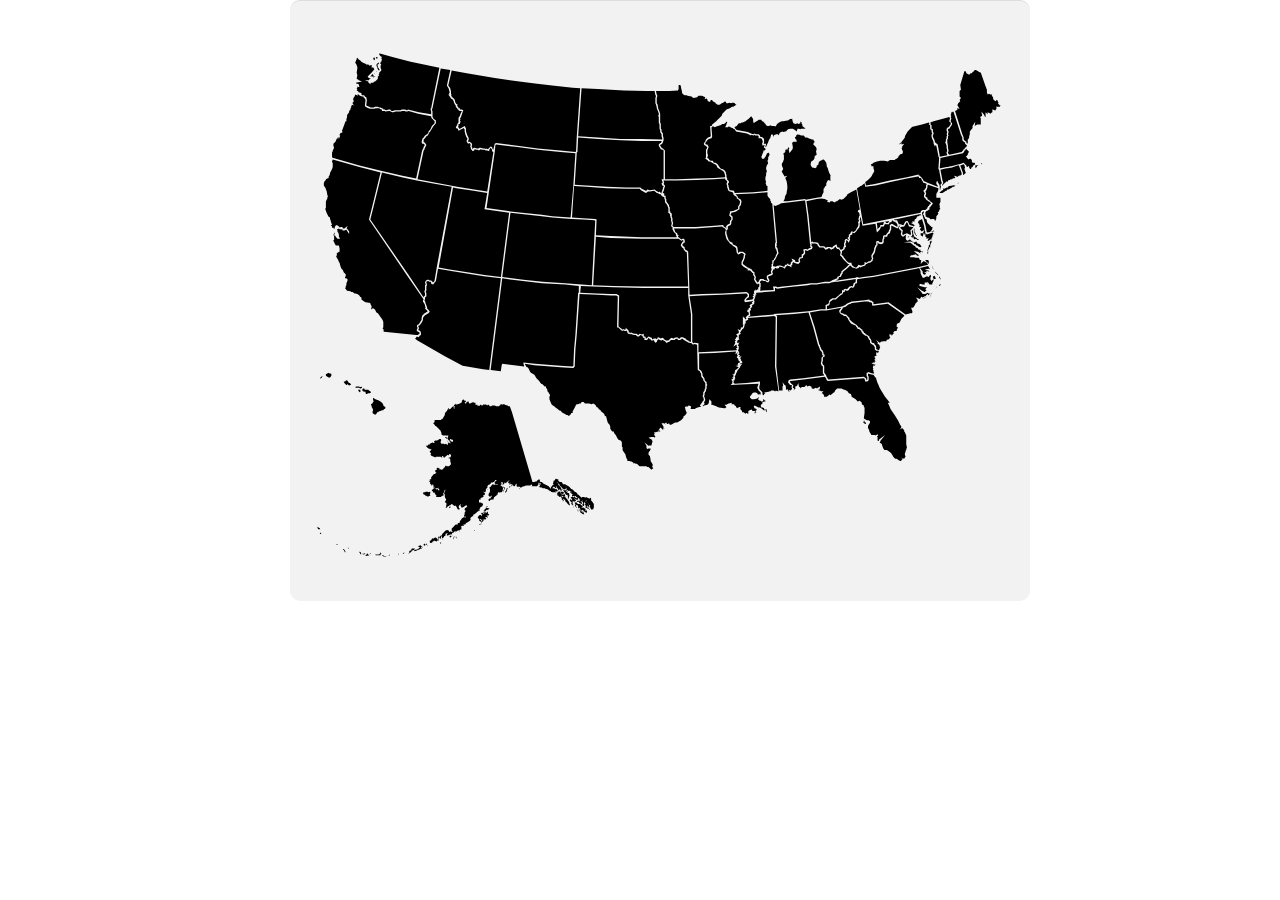
==== index.html @ a2f9ae3c "init commit" ====
<!DOCTYPE HTML>
<html>
<head>
	<title>Population Data Map</title>

    <!-- <script type="text/javascript" src='js/weather.js'></script> -->
    <script src="http://code.jquery.com/jquery-1.9.1.min.js"></script>
    <link rel="stylesheet" href="css/screen.css?v=1.0">
  	<link rel="stylesheet" href="css/stately.css?v=1.0">
    <script type="text/javascript">

		var statesDict = {  "Alabama": "al",
							"Alaska": "ak",
							"Arkansas": "ar",
							"Arizona": "az",
							"California": "ca",
							"Colorado": "co",
							"Connecticut": "ct",
							"Delaware": "de",
							"District of Columbia": 'dc',  
							"Florida": "fl",
							"Georgia": "ga",
							"Hawaii": "hi",
							"Idaho": "id",
							"Illinois": "il",
							"Indiana": "in",
							"Iowa": "ia",
							"Kansas": "ka",
							"Kentucky": "ky",
							"Louisiana": "la",
							"Maine": "me",
							"Maryland": "md",
							"Massachusetts": "ma",
							"Michigan": "mi",
							"Minnesota": "mn",
							"Mississippi": "ms",
							"Missouri": "mo",
							"Montana": "mt",
							"Nebraska": "ne",
							"Nevada": "nv",
							"New Hampshire": "nh",
							"New Jersey": "nj",
							"New Mexico": "nm",
							"New York": "ny",
							"North Carolina": "nc",
							"North Dakota": "nd",
							"Ohio": "oh",
							"Oklahoma": "ok",
							"Oregon": "or",
							"Pennsylvania": "pa",
							"Rhode Island": "ri",
							"South Carolina": "sc",
							"South Dakota": "sd",
							"Tennessee": "tn",
							"Texas": "tx",
							"Utah": "ut",
							"Virginia": "va",
							"Vermont": "vt",
							"Washington State": "wa",
							"West Virginia": "wv",
							"Wisconsin": "wi",
							"Wyoming": "wy" };

		
		var statesData = [];

		function getPopulation() {

		  	var url = "http://pipes.yahoo.com/pipes/pipe.run?_id=_Ia89ose3BGMZ6YNlvXiAA&_render=json"
		  	$.getJSON(url, function(data) {
			 	$(data).each(function(){

			 		for(var i = 0; i < data.value.items.length; i++) {
			 			
			 			var item = data.value.items[i];
			 			var stateName = item.title;
			 			var stateID = statesDict[ stateName ];
			 			var statePopulation = item.Census

			 			s = {
							"id": stateID,
							"population":data.value.items[i].Census
						}

						statesData.push( s );
						$('#wrapper ul li.' + s.id).css("opacity", s.population*0.0000001);
						console.log( stateName + " " + stateID + '  pop: ' + s.population*0.0000001 );
						//console.log( s.population*0.000000001 );

			 		}

			 	})
			})
		};

		getPopulation();

		function styleMap(){


		};

	  
    </script>
	<style type="text/css"></style>

</head>

	<body>
		<div id='wrapper'>
			<ul class="stately" id="plain"> 
				<li data-state="al" class="al">A</li>
				<li data-state="ak" class="ak">B</li>
				<li data-state="ar" class="ar">C</li>						
				<li data-state="az" class="az">D</li>
				<li data-state="ca" class="ca">E</li>
				<li data-state="co" class="co">F</li>
				<li data-state="ct" class="ct">G</li>
				<li data-state="de" class="de">H</li>
				<li data-state="dc" class="dc">I</li>
				<li data-state="fl" class="fl">J</li>
				<li data-state="ga" class="ga">K</li>
				<li data-state="hi" class="hi">L</li>
				<li data-state="id" class="id">M</li>
				<li data-state="il" class="il">N</li>
				<li data-state="in" class="in">O</li>
				<li data-state="ia" class="ia">P</li>
				<li data-state="ks" class="ka">Q</li>
				<li data-state="ky" class="ky">R</li>
				<li data-state="la" class="la">S</li>
				<li data-state="me" class="me">T</li>
				<li data-state="md" class="md">U</li>
				<li data-state="ma" class="ma">V</li>
				<li data-state="mi" class="mi">W</li>
				<li data-state="mn" class="mn">X</li>
				<li data-state="ms" class="ms">Y</li>
				<li data-state="mo" class="mo">Z</li>
				<li data-state="mt" class="mt">a</li>
				<li data-state="ne" class="ne">b</li>
				<li data-state="nv" class="nv">c</li>
				<li data-state="nh" class="nh">d</li>
				<li data-state="nj" class="nj">e</li>
				<li data-state="nm" class="nm">f</li>
				<li data-state="ny" class="ny">g</li>
				<li data-state="nc" class="nc">h</li>
				<li data-state="nd" class="nd">i</li>
				<li data-state="oh" class="oh">j</li>			
				<li data-state="ok" class="ok">k</li>
				<li data-state="or" class="or">l</li>
				<li data-state="pa" class="pa">m</li>
				<li data-state="ri" class="ri">n</li>
				<li data-state="sc" class="sc">o</li>
				<li data-state="sd" class="sd">p</li>
				<li data-state="tn" class="tn">q</li>
				<li data-state="tx" class="tx">r</li>
				<li data-state="ut" class="ut">s</li>
				<li data-state="va" class="va">t</li>
				<li data-state="vt" class="vt">u</li>			
				<li data-state="wa" class="wa">v</li>
				<li data-state="wv" class="wv">w</li>
				<li data-state="wi" class="wi">x</li>
				<li data-state="wy" class="wy">y</li>	
			</ul>
		</div>
	</body>

</html>
---- css/screen.css ----
/*yahoo reset http://developer.yahoo.com/yui/reset/*/
body, div, dl, dt, dd, ul, ol, li, h1, h2, h3, h4, h5, h6, pre, form, fieldset, input, textarea, p, blockquote, th, td {
  margin: 0;
  padding: 0;
}

table {
  border-collapse: collapse;
  border-spacing: 0;
}

fieldset, img {
  border: 0;
}

address, caption, cite, code, dfn, em, strong, th, var {
  font-style: normal;
  font-weight: normal;
}

ol, ul {
  list-style: none;
}

caption, th {
  text-align: left;
}

h1, h2, h3, h4, h5, h6 {
  font-size: 100%;
  font-weight: normal;
}

q:before, q:after {
  content: '';
}

abbr, acronym {
  border: 0;
}

/*end reset*/
body {
  width: 700px;
  margin: 0 auto;
  font-family: "helvetica neue",arial,sans-serif;
  -webkit-font-smoothing: antialiased;
  padding: 0 0 40px;
}

h1 {
  font-size: 24px;
  font-weight: bold;
  margin: 24px 0 6px;
  color: #9d9d9d;
}
---- css/stately.css ----
/** Stately setup
*************************************/
@font-face {
  font-family: 'stately-webfont';
  src: url("../font/stately-webfont.eot");
  src: url("../font/stately-webfont.eot?#iefix") format("embedded-opentype"), url("../font/stately-webfont.woff") format("woff"), url("../font/stately-webfont.ttf") format("truetype"), url("../font/stately-webfont.svg#testfontRegular") format("svg");
  font-weight: normal;
  font-style: normal;
}

.stately {
  font: normal normal 700px/100% "stately-webfont";
  font-size-adjust: none;
  -webkit-text-rendering: optimizeLegibility;
  -moz-text-rendering: optimizeLegibility;
  -ms-text-rendering: optimizeLegibility;
  -o-text-rendering: optimizeLegibility;
  text-rendering: optimizeLegibility;
  -moz-font-feature-settings: "liga=1";
  -ms-font-feature-settings: "liga" 1;
  -ms-font-feature-settings: "liga", "dlig";
  overflow: hidden;
  width: 700px;
  display: block;
  margin: 0 auto;
  padding: 0;
  list-style: none;
}
.stately li {
  float: left;
  margin: -20% 0 0 -100%;
  position: relative;
  left: 101%;
  width: 100%;
  cursor: default;
  -webkit-transition: all 1s ease-in;
  -webkit-touch-callout: none;
  -webkit-user-select: none;
  -khtml-user-select: none;
  -moz-user-select: none;
  -ms-user-select: none;
  user-select: none;
}

/** Style customizations
*************************************/
.stately {
  background: #f2f2f2;
  padding: 20px;
  border-radius: 10px;
  border-top: 1px solid #dddddd;
}

#intrideans {
  color: #b0b0b0;
}
#intrideans .ca,
#intrideans .co,
#intrideans .dc,
#intrideans .fl,
#intrideans .ks,
#intrideans .md,
#intrideans .mn,
#intrideans .mi,
#intrideans .nj,
#intrideans .ny,
#intrideans .oh,
#intrideans .va,
#intrideans .wa,
#intrideans .wy {
  color: #a3d07e;
}

#election {
  color: #00aeef;
}
#election .id,
#election .ut,
#election .az,
#election .ak,
#election .wy,
#election .mt,
#election .no,
#election .sd,
#election .nd,
#election .ne,
#election .ks,
#election .ok,
#election .tx,
#election .mo,
#election .ar,
#election .la,
#election .ms,
#election .tn,
#election .ky,
#election .wv,
#election .nc,
#election .sc,
#election .ga,
#election .al {
  color: #ff7474;
}

#presidents {
  color: #b0b0b0;
}
#presidents .va,
#presidents .oh,
#presidents .ma,
#presidents .ny,
#presidents .nc,
#presidents .tx,
#presidents .vt,
#presidents .ak,
#presidents .ca,
#presidents .ga,
#presidents .hi,
#presidents .il,
#presidents .ia,
#presidents .ky,
#presidents .mi,
#presidents .ne,
#presidents .nj,
#presidents .pa,
#presidents .sc {
  color: #ff8b3e;
}
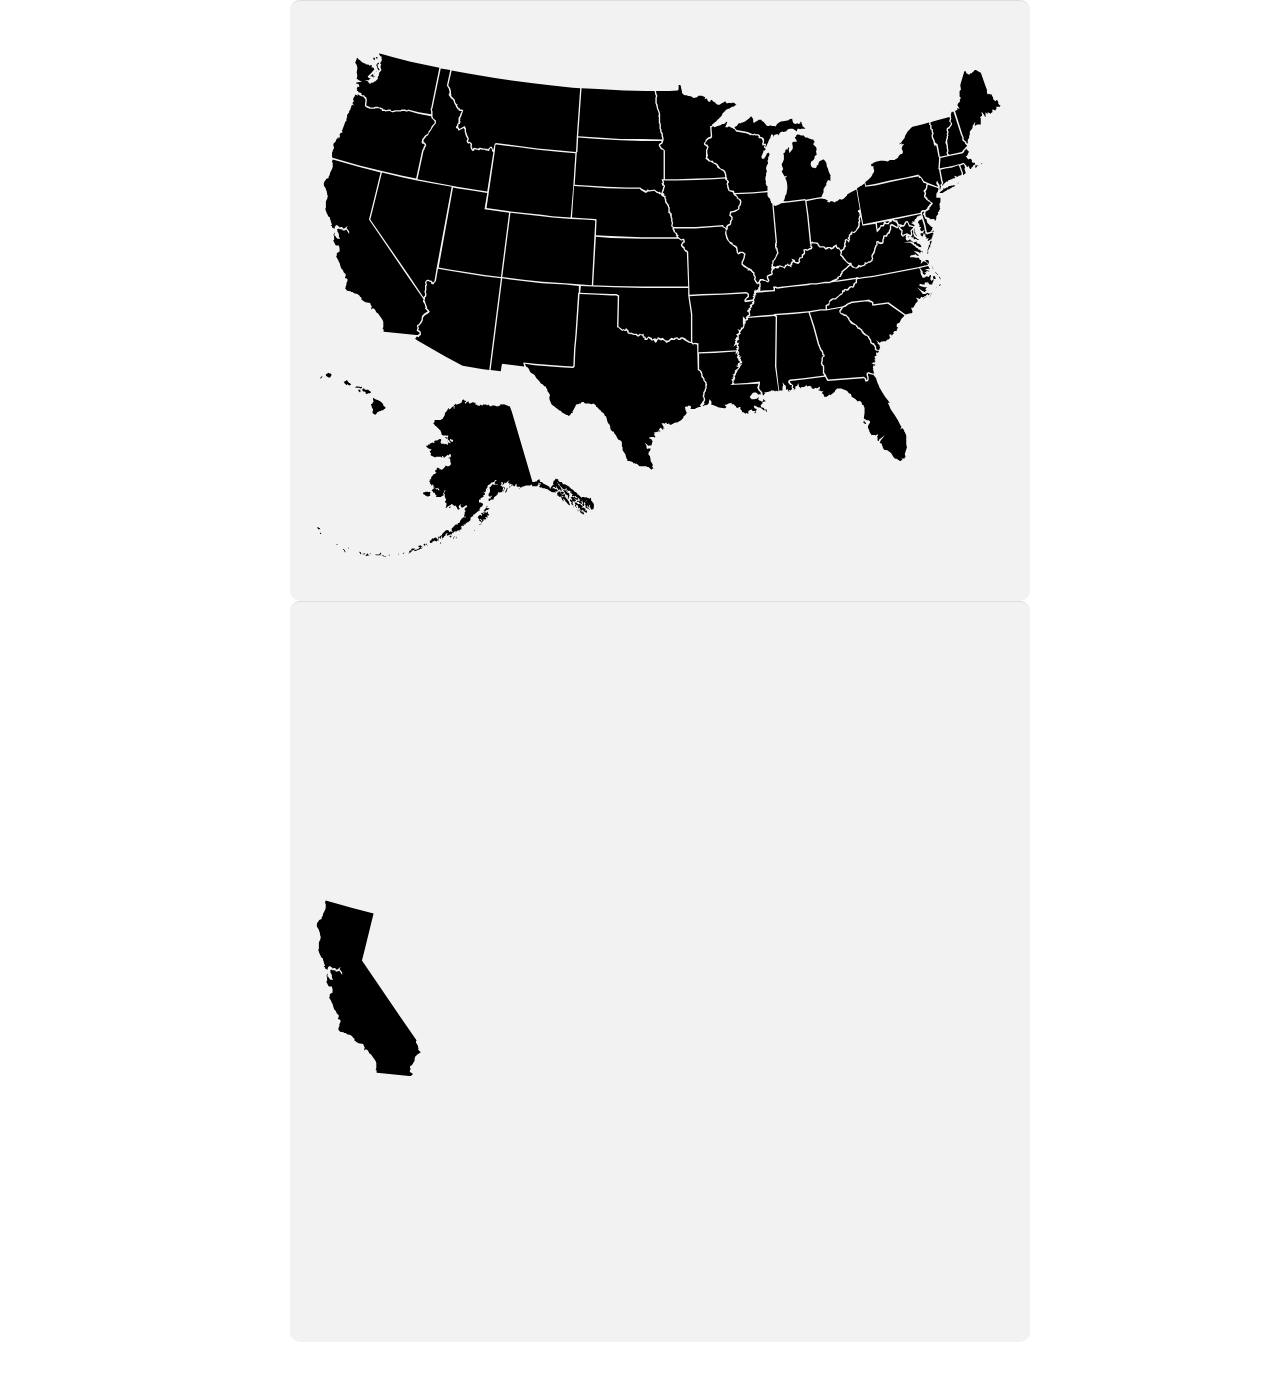
==== commit 1e1547fa: "added colors" ====
--- a/index.html
+++ b/index.html
@@ -67,27 +67,30 @@
 		function getPopulation() {
 
 		  	var url = "http://pipes.yahoo.com/pipes/pipe.run?_id=_Ia89ose3BGMZ6YNlvXiAA&_render=json"
-		  	$.getJSON(url, function(data) {
-			 	$(data).each(function(){
-
-			 		for(var i = 0; i < data.value.items.length; i++) {
-			 			
-			 			var item = data.value.items[i];
-			 			var stateName = item.title;
-			 			var stateID = statesDict[ stateName ];
-			 			var statePopulation = item.Census
-
-			 			s = {
-							"id": stateID,
-							"population":data.value.items[i].Census
-						}
-
-						statesData.push( s );
-						$('#wrapper ul li.' + s.id).css("opacity", s.population*0.0000001);
-						console.log( stateName + " " + stateID + '  pop: ' + s.population*0.0000001 );
-						//console.log( s.population*0.000000001 );
-
-			 		}
+
+		  	$.getJSON(url, function( data ) {
+
+		  		$( data.value.items ).each(function(){
+
+		  			var item = this;
+		  			var stateName = item.title;
+			 		var stateID = statesDict[ stateName ];
+			 		var statePopulation = item.Census;
+
+			 		stateItem = {
+						"id": stateID,
+						"population":item.Census
+					};
+
+					statesData.push( stateItem );
+					styleMap( stateItem );
+
+					/*if( statesData.length === statesDict.length ) {
+						styleMap();
+					};*/
+				
+					//console.log(/* stateName + " " + stateID + '  pop: ' + */stateItem.population/**0.0000001*/ );
+					//console.log( 'STATES DATA ARRAY LENGTH = ' + statesData.length );
 
 			 	})
 			})
@@ -95,9 +98,41 @@
 
 		getPopulation();
 
-		function styleMap(){
-
-
+		function styleMap( item ){
+
+			if( item.population > 19000000 ) {
+				$('#wrapper ul li.' + stateItem.id).css("color", '#F50');
+			};
+			if( item.population > 13000000 && item.population < 19000000 ) {
+				$('#wrapper ul li.' + stateItem.id).css("color", '#F71');
+			};
+			if( item.population > 10000000 && item.population < 13000000 ) {
+				$('#wrapper ul li.' + stateItem.id).css("color", '#F92');
+			};
+			if( item.population > 8000000 && item.population < 10000000 ) {
+				$('#wrapper ul li.' + stateItem.id).css("color", '#FA2');
+			};
+			if( item.population > 6000000 && item.population < 8000000 ) {
+				$('#wrapper ul li.' + stateItem.id).css("color", '#FB2');
+			};
+			if( item.population > 5000000 && item.population < 6000000 ) {
+				$('#wrapper ul li.' + stateItem.id).css("color", '#FC2');
+			};
+			if( item.population > 4000000 && item.population < 5000000 ) {
+				$('#wrapper ul li.' + stateItem.id).css("color", '#FD2');
+			};
+			if( item.population > 3000000 && item.population < 4000000 ) {
+				$('#wrapper ul li.' + stateItem.id).css("color", '#FD5');
+			};
+			if( item.population > 2000000 && item.population < 3000000 ) {
+				$('#wrapper ul li.' + stateItem.id).css("color", '#FD6');
+			};
+			if( item.population > 1000000 && item.population < 2000000 ) {
+				$('#wrapper ul li.' + stateItem.id).css("color", '#FE9');
+			};
+			if( item.population < 1000000 ) {
+				$('#wrapper ul li.' + stateItem.id).css("color", '#FFC');
+			};
 		};
 
 	  
@@ -161,6 +196,7 @@
 				<li data-state="wi" class="wi">x</li>
 				<li data-state="wy" class="wy">y</li>	
 			</ul>
+			<div class="stately">E</div>
 		</div>
 	</body>
 
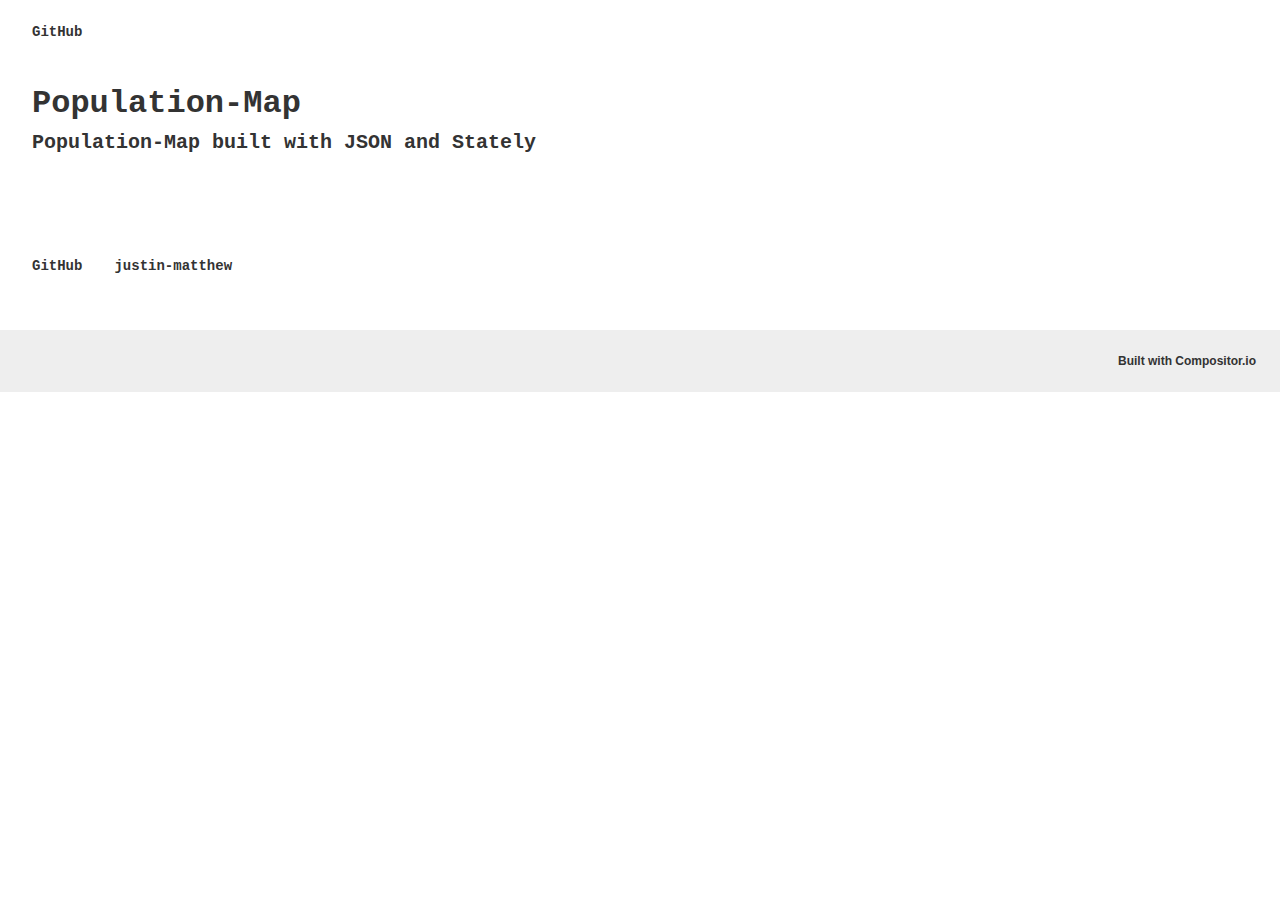
==== commit 3140154d: "Update index.html via compositor.io" ====
--- a/index.html
+++ b/index.html
@@ -1,203 +1 @@
-<!DOCTYPE HTML>
-<html>
-<head>
-	<title>Population Data Map</title>
-
-    <!-- <script type="text/javascript" src='js/weather.js'></script> -->
-    <script src="http://code.jquery.com/jquery-1.9.1.min.js"></script>
-    <link rel="stylesheet" href="css/screen.css?v=1.0">
-  	<link rel="stylesheet" href="css/stately.css?v=1.0">
-    <script type="text/javascript">
-
-		var statesDict = {  "Alabama": "al",
-							"Alaska": "ak",
-							"Arkansas": "ar",
-							"Arizona": "az",
-							"California": "ca",
-							"Colorado": "co",
-							"Connecticut": "ct",
-							"Delaware": "de",
-							"District of Columbia": 'dc',  
-							"Florida": "fl",
-							"Georgia": "ga",
-							"Hawaii": "hi",
-							"Idaho": "id",
-							"Illinois": "il",
-							"Indiana": "in",
-							"Iowa": "ia",
-							"Kansas": "ka",
-							"Kentucky": "ky",
-							"Louisiana": "la",
-							"Maine": "me",
-							"Maryland": "md",
-							"Massachusetts": "ma",
-							"Michigan": "mi",
-							"Minnesota": "mn",
-							"Mississippi": "ms",
-							"Missouri": "mo",
-							"Montana": "mt",
-							"Nebraska": "ne",
-							"Nevada": "nv",
-							"New Hampshire": "nh",
-							"New Jersey": "nj",
-							"New Mexico": "nm",
-							"New York": "ny",
-							"North Carolina": "nc",
-							"North Dakota": "nd",
-							"Ohio": "oh",
-							"Oklahoma": "ok",
-							"Oregon": "or",
-							"Pennsylvania": "pa",
-							"Rhode Island": "ri",
-							"South Carolina": "sc",
-							"South Dakota": "sd",
-							"Tennessee": "tn",
-							"Texas": "tx",
-							"Utah": "ut",
-							"Virginia": "va",
-							"Vermont": "vt",
-							"Washington State": "wa",
-							"West Virginia": "wv",
-							"Wisconsin": "wi",
-							"Wyoming": "wy" };
-
-		
-		var statesData = [];
-
-		function getPopulation() {
-
-		  	var url = "http://pipes.yahoo.com/pipes/pipe.run?_id=_Ia89ose3BGMZ6YNlvXiAA&_render=json"
-
-		  	$.getJSON(url, function( data ) {
-
-		  		$( data.value.items ).each(function(){
-
-		  			var item = this;
-		  			var stateName = item.title;
-			 		var stateID = statesDict[ stateName ];
-			 		var statePopulation = item.Census;
-
-			 		stateItem = {
-						"id": stateID,
-						"population":item.Census
-					};
-
-					statesData.push( stateItem );
-					styleMap( stateItem );
-
-					/*if( statesData.length === statesDict.length ) {
-						styleMap();
-					};*/
-				
-					//console.log(/* stateName + " " + stateID + '  pop: ' + */stateItem.population/**0.0000001*/ );
-					//console.log( 'STATES DATA ARRAY LENGTH = ' + statesData.length );
-
-			 	})
-			})
-		};
-
-		getPopulation();
-
-		function styleMap( item ){
-
-			if( item.population > 19000000 ) {
-				$('#wrapper ul li.' + stateItem.id).css("color", '#F50');
-			};
-			if( item.population > 13000000 && item.population < 19000000 ) {
-				$('#wrapper ul li.' + stateItem.id).css("color", '#F71');
-			};
-			if( item.population > 10000000 && item.population < 13000000 ) {
-				$('#wrapper ul li.' + stateItem.id).css("color", '#F92');
-			};
-			if( item.population > 8000000 && item.population < 10000000 ) {
-				$('#wrapper ul li.' + stateItem.id).css("color", '#FA2');
-			};
-			if( item.population > 6000000 && item.population < 8000000 ) {
-				$('#wrapper ul li.' + stateItem.id).css("color", '#FB2');
-			};
-			if( item.population > 5000000 && item.population < 6000000 ) {
-				$('#wrapper ul li.' + stateItem.id).css("color", '#FC2');
-			};
-			if( item.population > 4000000 && item.population < 5000000 ) {
-				$('#wrapper ul li.' + stateItem.id).css("color", '#FD2');
-			};
-			if( item.population > 3000000 && item.population < 4000000 ) {
-				$('#wrapper ul li.' + stateItem.id).css("color", '#FD5');
-			};
-			if( item.population > 2000000 && item.population < 3000000 ) {
-				$('#wrapper ul li.' + stateItem.id).css("color", '#FD6');
-			};
-			if( item.population > 1000000 && item.population < 2000000 ) {
-				$('#wrapper ul li.' + stateItem.id).css("color", '#FE9');
-			};
-			if( item.population < 1000000 ) {
-				$('#wrapper ul li.' + stateItem.id).css("color", '#FFC');
-			};
-		};
-
-	  
-    </script>
-	<style type="text/css"></style>
-
-</head>
-
-	<body>
-		<div id='wrapper'>
-			<ul class="stately" id="plain"> 
-				<li data-state="al" class="al">A</li>
-				<li data-state="ak" class="ak">B</li>
-				<li data-state="ar" class="ar">C</li>						
-				<li data-state="az" class="az">D</li>
-				<li data-state="ca" class="ca">E</li>
-				<li data-state="co" class="co">F</li>
-				<li data-state="ct" class="ct">G</li>
-				<li data-state="de" class="de">H</li>
-				<li data-state="dc" class="dc">I</li>
-				<li data-state="fl" class="fl">J</li>
-				<li data-state="ga" class="ga">K</li>
-				<li data-state="hi" class="hi">L</li>
-				<li data-state="id" class="id">M</li>
-				<li data-state="il" class="il">N</li>
-				<li data-state="in" class="in">O</li>
-				<li data-state="ia" class="ia">P</li>
-				<li data-state="ks" class="ka">Q</li>
-				<li data-state="ky" class="ky">R</li>
-				<li data-state="la" class="la">S</li>
-				<li data-state="me" class="me">T</li>
-				<li data-state="md" class="md">U</li>
-				<li data-state="ma" class="ma">V</li>
-				<li data-state="mi" class="mi">W</li>
-				<li data-state="mn" class="mn">X</li>
-				<li data-state="ms" class="ms">Y</li>
-				<li data-state="mo" class="mo">Z</li>
-				<li data-state="mt" class="mt">a</li>
-				<li data-state="ne" class="ne">b</li>
-				<li data-state="nv" class="nv">c</li>
-				<li data-state="nh" class="nh">d</li>
-				<li data-state="nj" class="nj">e</li>
-				<li data-state="nm" class="nm">f</li>
-				<li data-state="ny" class="ny">g</li>
-				<li data-state="nc" class="nc">h</li>
-				<li data-state="nd" class="nd">i</li>
-				<li data-state="oh" class="oh">j</li>			
-				<li data-state="ok" class="ok">k</li>
-				<li data-state="or" class="or">l</li>
-				<li data-state="pa" class="pa">m</li>
-				<li data-state="ri" class="ri">n</li>
-				<li data-state="sc" class="sc">o</li>
-				<li data-state="sd" class="sd">p</li>
-				<li data-state="tn" class="tn">q</li>
-				<li data-state="tx" class="tx">r</li>
-				<li data-state="ut" class="ut">s</li>
-				<li data-state="va" class="va">t</li>
-				<li data-state="vt" class="vt">u</li>			
-				<li data-state="wa" class="wa">v</li>
-				<li data-state="wv" class="wv">w</li>
-				<li data-state="wi" class="wi">x</li>
-				<li data-state="wy" class="wy">y</li>	
-			</ul>
-			<div class="stately">E</div>
-		</div>
-	</body>
-
-</html>+<!DOCTYPE html><html lang="en"><head><meta charset="utf-8"/><meta http-equiv="X-UA-Compatible" content="IE=Edge"/><meta name="viewport" content="width=device-width, initial-scale=1"/><title></title><style>*{box-sizing:border-box}.cxs-display-table{display:table}.cxs-183745076 pre .hljs-title{color:#2196f3}.cxs-3954183383{font-size:24px}.cxs-3759173635{font-size:14px}.cxs-4066908388{clear:both}.cxs-799160745{font-size:48px}.cxs-3147789143{margin-left:-16px;margin-right:-16px}.cxs-1227374908{}.cxs-1227374908:hover{}.cxs-3102244317{}.cxs-3102244317 h1{font-weight:600;line-height:1.25;font-size:48px;margin-top:32px;margin-bottom:8px}.cxs-3102244317 h1 h0{}.cxs-3102244317 h1 h1{}.cxs-3102244317 h1 h2{}.cxs-3102244317 h1 h3{}.cxs-3102244317 h1 h4{}.cxs-3102244317 h1 h5{}.cxs-3102244317 h1 h6{}.cxs-3102244317 h2{font-weight:600;line-height:1.25;font-size:24px;margin-top:32px;margin-bottom:8px}.cxs-3102244317 h2 h0{}.cxs-3102244317 h2 h1{}.cxs-3102244317 h2 h2{}.cxs-3102244317 h2 h3{}.cxs-3102244317 h2 h4{}.cxs-3102244317 h2 h5{}.cxs-3102244317 h2 h6{}.cxs-3102244317 h3{font-weight:600;line-height:1.25;font-size:20px;margin-top:32px;margin-bottom:8px}.cxs-3102244317 h3 h0{}.cxs-3102244317 h3 h1{}.cxs-3102244317 h3 h2{}.cxs-3102244317 h3 h3{}.cxs-3102244317 h3 h4{}.cxs-3102244317 h3 h5{}.cxs-3102244317 h3 h6{}.cxs-3102244317 h4{font-weight:600;line-height:1.25;font-size:16px;margin-top:32px;margin-bottom:8px}.cxs-3102244317 h4 h0{}.cxs-3102244317 h4 h1{}.cxs-3102244317 h4 h2{}.cxs-3102244317 h4 h3{}.cxs-3102244317 h4 h4{}.cxs-3102244317 h4 h5{}.cxs-3102244317 h4 h6{}.cxs-3102244317 h5{font-weight:600;line-height:1.25;font-size:14px;margin-top:32px;margin-bottom:8px}.cxs-3102244317 h5 h0{}.cxs-3102244317 h5 h1{}.cxs-3102244317 h5 h2{}.cxs-3102244317 h5 h3{}.cxs-3102244317 h5 h4{}.cxs-3102244317 h5 h5{}.cxs-3102244317 h5 h6{}.cxs-3102244317 h6{font-weight:600;line-height:1.25;font-size:12px;margin-top:32px;margin-bottom:8px}.cxs-3102244317 h6 h0{}.cxs-3102244317 h6 h1{}.cxs-3102244317 h6 h2{}.cxs-3102244317 h6 h3{}.cxs-3102244317 h6 h4{}.cxs-3102244317 h6 h5{}.cxs-3102244317 h6 h6{}.cxs-3102244317 p{overflow-x:auto;margin-top:0px;margin-bottom:16px}.cxs-3102244317 code{font-family:Menlo, monospace;font-size:14px;padding:4px;background-color:#eee;border-radius:2px}.cxs-3102244317 pre{font-family:Menlo, monospace;font-size:14px;overflow-x:auto;padding:16px;margin-top:8px;margin-bottom:32px;background-color:#eee;border-radius:2px}.cxs-3102244317 pre .hljs-keyword{color:#08e}.cxs-3102244317 pre .hljs-built_in{color:#0e8}.cxs-3102244317 pre .hljs-type{color:#0e8}.cxs-3102244317 pre .hljs-literal{color:#08e}.cxs-3102244317 pre .hljs-number{color:#e08}.cxs-3102244317 pre .hljs-regexp{color:#08e}.cxs-3102244317 pre .hljs-string{color:#0e8}.cxs-3102244317 pre .hljs-subst{color:#0e8}.cxs-3102244317 pre .hljs-symbol{color:#08e}.cxs-3102244317 pre .hljs-class{color:#08e}.cxs-3102244317 pre .hljs-function{color:#e08}.cxs-3102244317 pre .hljs-title{color:#08e}.cxs-3102244317 pre .hljs-params{color:#0e8}.cxs-3102244317 pre .hljs-comment{color:#0e8}.cxs-3102244317 pre .hljs-doctag{color:#0e8}.cxs-3102244317 pre .hljs-meta{color:#0e8}.cxs-3102244317 pre .hljs-meta-keyword{color:#08e}.cxs-3102244317 pre .hljs-meta-string{color:#08e}.cxs-3102244317 hr{margin-top:48px;margin-bottom:48px;border:0px;border-bottom-style:solid;border-bottom-width:1px;border-bottom:2px solid #ddd}.cxs-3102244317 table{border-collapse:separate;border-spacing:0px;max-width:100%;width:100%}.cxs-3102244317 th{text-align:left;line-height:inherit;vertical-align:bottom}.cxs-3102244317 td{vertical-align:top;line-height:inherit}.cxs-3102244317 img{max-width: 100%;height: auto;margin-top:16px;margin-bottom:16px}.cxs-3102244317 a{color:#08e;text-decoration: none}.cxs-3102244317 a:hover{text-decoration:underline}.cxs-3102244317 ul{padding-left:32px;margin-top:0px;margin-bottom:16px}.cxs-2262331773{font-size:20px}.cxs-3075267555 ul{padding-left:32px;margin-top:0px;margin-bottom:16px}.cxs-424651569{font-size:20px}.cxs-3075267555 a:hover{color:#0099e0}.cxs-1246195080{margin-left:-8px;margin-right:-8px}.cxs-3057891252{font-size:14px}.cxs-3057891252 h1{font-size:inherit;margin-top:32px}.cxs-3057891252 h1:before{content:"# ";color:#888}.cxs-3057891252 h2{font-size:inherit;margin-top:32px}.cxs-3057891252 h2:before{content:"## ";color:#888}.cxs-3057891252 h3{font-size:inherit}.cxs-3057891252 h3:before{content:"### ";color:#888}.cxs-3057891252 h4{font-size:16px}.cxs-3057891252 h5{font-size:14px}.cxs-3057891252 h6{font-size:12px}.cxs-3057891252 p{overflow-x:auto}.cxs-3057891252 code{font-family:inherit;font-size:inherit;overflow-x:auto;color:#666}.cxs-3057891252 code:before{content:"`"}.cxs-3057891252 code:after{content:"`"}.cxs-3057891252 pre{font-family:inherit;font-size:inherit;overflow-x:auto;color:#666}.cxs-3057891252 pre:before{content:"```";display:block}.cxs-3057891252 pre:after{content:"```";display:block}.cxs-3057891252 pre .hljs-keyword{color:#666}.cxs-3057891252 pre .hljs-built_in{color:#888}.cxs-3057891252 pre .hljs-type{color:#888}.cxs-3057891252 pre .hljs-literal{color:#666}.cxs-3057891252 pre .hljs-number{color:#1f80ff}.cxs-3057891252 pre .hljs-regexp{color:#666}.cxs-3057891252 pre .hljs-string{color:#888}.cxs-3057891252 pre .hljs-subst{color:#888}.cxs-3057891252 pre .hljs-symbol{color:#666}.cxs-3057891252 pre .hljs-class{color:#666}.cxs-3057891252 pre .hljs-function{color:#1f80ff}.cxs-3057891252 pre .hljs-title{color:#666}.cxs-3057891252 pre .hljs-params{color:#888}.cxs-3057891252 pre .hljs-comment{color:#888}.cxs-3057891252 pre .hljs-doctag{color:#888}.cxs-3057891252 pre .hljs-meta{color:#888}.cxs-3057891252 pre .hljs-meta-keyword{color:#666}.cxs-3057891252 pre .hljs-meta-string{color:#666}.cxs-3057891252 hr{margin-top:48px;margin-bottom:48px;border:0px;border-bottom-style:solid;border-bottom-width:1px}.cxs-3057891252 table{border-collapse:separate;border-spacing:0px;max-width:100%;width:100%}.cxs-3057891252 th{text-align:left;line-height:inherit;vertical-align:bottom}.cxs-3057891252 td{vertical-align:top;line-height:inherit}.cxs-3057891252 img{max-width: 100%;height: auto;margin-top:16px;margin-bottom:16px}.cxs-3057891252 a{color:inherit}.cxs-3057891252 ul{list-style-type:none;padding-left:0px}.cxs-3057891252 li{}.cxs-3057891252 li:before{content:"- "}.cxs-3057891252 b{}.cxs-3057891252 b:before{content:"*"}.cxs-3057891252 b:after{content:"*"}.cxs-3057891252 pre code{}.cxs-3057891252 pre code:before{content:none}.cxs-3057891252 pre code:after{content:none}.cxs-183745076{}.cxs-183745076 h1{font-weight:500;letter-spacing:-0.01em;font-size:48px;margin-top:32px;margin-bottom:8px}.cxs-183745076 h2{font-weight:500;letter-spacing:-0.01em;font-size:24px;margin-top:32px;margin-bottom:8px}.cxs-183745076 h3{font-weight:500;letter-spacing:-0.01em;font-size:20px;margin-top:32px;margin-bottom:8px}.cxs-183745076 h4{font-weight:500;letter-spacing:-0.01em;font-size:16px;margin-top:32px;margin-bottom:8px}.cxs-183745076 h5{font-weight:500;letter-spacing:-0.01em;font-size:14px;margin-top:32px;margin-bottom:8px}.cxs-183745076 h6{font-weight:500;letter-spacing:-0.01em;font-size:12px;margin-top:32px;margin-bottom:8px}.cxs-183745076 p{overflow-x:auto;margin-top:0px;margin-bottom:16px}.cxs-183745076 code{font-family:Menlo, monospace;font-size:14px;padding:4px;background-color:#f5f5f5;border-radius:2px}.cxs-183745076 pre{font-family:Menlo, monospace;font-size:14px;overflow-x:auto;padding:16px;margin-top:8px;margin-bottom:32px;background-color:#f5f5f5;border-radius:2px}.cxs-183745076 pre .hljs-keyword{color:#2196f3}.cxs-183745076 pre .hljs-built_in{color:#1565c0}.cxs-183745076 pre .hljs-type{color:#1565c0}.cxs-183745076 pre .hljs-literal{color:#2196f3}.cxs-183745076 pre .hljs-number{color:#ff4081}.cxs-183745076 pre .hljs-regexp{color:#2196f3}.cxs-183745076 pre .hljs-string{color:#1565c0}.cxs-183745076 pre .hljs-subst{color:#1565c0}.cxs-183745076 pre .hljs-symbol{color:#2196f3}.cxs-183745076 pre .hljs-class{color:#2196f3}.cxs-183745076 pre .hljs-function{color:#ff4081}.cxs-3075267555 a{color:inherit}.cxs-183745076 pre .hljs-params{color:#1565c0}.cxs-183745076 pre .hljs-comment{color:#1565c0}.cxs-183745076 pre .hljs-doctag{color:#1565c0}.cxs-183745076 pre .hljs-meta{color:#1565c0}.cxs-183745076 pre .hljs-meta-keyword{color:#2196f3}.cxs-183745076 pre .hljs-meta-string{color:#2196f3}.cxs-183745076 hr{margin-top:48px;margin-bottom:48px;border:0px;border-bottom-style:solid;border-bottom-width:1px;border-bottom:2px solid #e0e0e0}.cxs-183745076 table{border-collapse:separate;border-spacing:0px;max-width:100%;width:100%}.cxs-183745076 th{text-align:left;line-height:inherit;vertical-align:bottom}.cxs-183745076 td{vertical-align:top;line-height:inherit}.cxs-183745076 img{max-width: 100%;height: auto;margin-top:16px;margin-bottom:16px}.cxs-183745076 a{color:#2196f3;text-decoration: none}.cxs-183745076 a:hover{text-decoration:underline}.cxs-183745076 ul{padding-left:32px;margin-top:0px;margin-bottom:16px}.cxs-857983649{}.cxs-857983649 h1{font-weight:700;letter-spacing:-0.01em;font-size:24px;margin-top:48px;margin-bottom:48px;border-bottom-width:4px;border-bottom-style:solid}.cxs-3075267555 img{max-width: 100%;height: auto;margin-top:16px;margin-bottom:16px}.cxs-857983649 h2{font-weight:700;letter-spacing:-0.01em;font-size:24px;margin-top:48px;margin-bottom:48px;border-bottom-width:4px;border-bottom-style:solid}.cxs-3075267555 td{vertical-align:top;line-height:inherit}.cxs-857983649 h3{font-weight:700;letter-spacing:-0.01em;font-size:20px;margin-top:48px;margin-bottom:48px;border-bottom-width:2px;border-bottom-style:solid}.cxs-3075267555 th{text-align:left;line-height:inherit;vertical-align:bottom}.cxs-857983649 h4{font-weight:700;letter-spacing:-0.01em;font-size:20px;margin-top:32px;margin-bottom:8px}.cxs-857983649 h5{font-weight:700;letter-spacing:-0.01em;font-size:20px;margin-top:32px;margin-bottom:8px}.cxs-857983649 h6{font-weight:700;letter-spacing:-0.01em;font-size:20px;margin-top:32px;margin-bottom:8px}.cxs-857983649 p{overflow-x:auto;max-width:40em;margin-top:0px;margin-bottom:16px}.cxs-857983649 code{font-family:Menlo, monospace;font-size:14px;color:#05a}.cxs-857983649 pre{font-family:Menlo, monospace;font-size:14px;overflow-x:auto;padding-top:16px;padding-bottom:16px;margin-top:32px;margin-bottom:32px;border-top:1px solid;border-bottom:1px solid}.cxs-857983649 pre .hljs-keyword{color:#05a}.cxs-857983649 pre .hljs-built_in{color:#444}.cxs-857983649 pre .hljs-type{color:#444}.cxs-857983649 pre .hljs-literal{color:#05a}.cxs-857983649 pre .hljs-number{color:#f30}.cxs-857983649 pre .hljs-regexp{color:#05a}.cxs-857983649 pre .hljs-string{color:#444}.cxs-857983649 pre .hljs-subst{color:#444}.cxs-857983649 pre .hljs-symbol{color:#05a}.cxs-857983649 pre .hljs-class{color:#05a}.cxs-857983649 pre .hljs-function{color:#f30}.cxs-857983649 pre .hljs-title{color:#05a}.cxs-857983649 pre .hljs-params{color:#444}.cxs-857983649 pre .hljs-comment{color:#444}.cxs-857983649 pre .hljs-doctag{color:#444}.cxs-857983649 pre .hljs-meta{color:#444}.cxs-857983649 pre .hljs-meta-keyword{color:#05a}.cxs-857983649 pre .hljs-meta-string{color:#05a}.cxs-857983649 hr{margin-top:48px;margin-bottom:48px;border:0px;border-bottom:2px solid}.cxs-857983649 table{border-collapse:separate;border-spacing:0px;max-width:100%;width:100%}.cxs-857983649 th{text-align:left;line-height:inherit;vertical-align:bottom}.cxs-857983649 td{vertical-align:top;line-height:inherit}.cxs-857983649 img{max-width: 100%;height: auto;margin-top:16px;margin-bottom:16px}.cxs-857983649 a{color:#05a}.cxs-857983649 a:hover{text-decoration:underline}.cxs-857983649 ul{list-style:square inside;padding-left:0px;margin-top:0px;margin-bottom:32px}.cxs-291348840{font-size:20px;line-height:1.625}.cxs-291348840 h1{font-weight:400;text-transform:uppercase;letter-spacing:0.1em;font-size:48px;margin-top:48px;margin-bottom:8px}.cxs-291348840 h2{font-weight:400;text-transform:uppercase;letter-spacing:0.1em;font-size:24px;margin-top:48px;margin-bottom:8px}.cxs-291348840 h3{font-weight:400;text-transform:uppercase;letter-spacing:0.1em;font-size:20px;margin-top:48px;margin-bottom:8px}.cxs-291348840 h4{font-weight:400;text-transform:uppercase;letter-spacing:0.1em;font-size:16px;margin-top:32px;margin-bottom:8px}.cxs-291348840 h5{font-weight:400;text-transform:uppercase;letter-spacing:0.1em;font-size:14px;margin-top:32px;margin-bottom:8px}.cxs-291348840 h6{font-weight:400;text-transform:uppercase;letter-spacing:0.1em;font-size:12px;margin-top:32px;margin-bottom:8px}.cxs-291348840 p{overflow-x:auto;font-size:20px;margin-top:0px;margin-bottom:16px}.cxs-291348840 code{font-family:Menlo, monospace;font-size:14px;color:#005499}.cxs-291348840 pre{font-family:Menlo, monospace;font-size:14px;overflow-x:auto;padding-left:16px;margin-top:8px;margin-bottom:32px;border-left:2px solid #ddd}.cxs-291348840 pre .hljs-keyword{color:#ee5544}.cxs-291348840 pre .hljs-built_in{color:#005499}.cxs-291348840 pre .hljs-type{color:#005499}.cxs-291348840 pre .hljs-literal{color:#ee5544}.cxs-291348840 pre .hljs-number{color:#00bd78}.cxs-291348840 pre .hljs-regexp{color:#ee5544}.cxs-291348840 pre .hljs-string{color:#005499}.cxs-291348840 pre .hljs-subst{color:#005499}.cxs-291348840 pre .hljs-symbol{color:#ee5544}.cxs-291348840 pre .hljs-class{color:#ee5544}.cxs-291348840 pre .hljs-function{color:#00bd78}.cxs-291348840 pre .hljs-title{color:#ee5544}.cxs-291348840 pre .hljs-params{color:#005499}.cxs-291348840 pre .hljs-comment{color:#005499}.cxs-291348840 pre .hljs-doctag{color:#005499}.cxs-291348840 pre .hljs-meta{color:#005499}.cxs-291348840 pre .hljs-meta-keyword{color:#ee5544}.cxs-291348840 pre .hljs-meta-string{color:#ee5544}.cxs-291348840 hr{margin-top:48px;margin-bottom:48px;border:0px;border-bottom:2px solid #ddd}.cxs-291348840 table{border-collapse:separate;border-spacing:0px;max-width:100%;width:100%}.cxs-291348840 th{text-align:left;line-height:inherit;vertical-align:bottom}.cxs-291348840 td{vertical-align:top;line-height:inherit}.cxs-291348840 img{max-width: 100%;height: auto;margin-top:16px;margin-bottom:16px}.cxs-291348840 a{color:inherit}.cxs-291348840 a:hover{color:#ee5544}.cxs-291348840 ul{padding-left:32px;margin-top:0px;margin-bottom:16px}.cxs-2947628758{}.cxs-2947628758 h1{font-weight:600;line-height:1.25;font-size:48px;margin-top:32px;margin-bottom:8px}.cxs-2947628758 h2{font-weight:600;line-height:1.25;font-size:24px;margin-top:32px;margin-bottom:8px}.cxs-2947628758 h3{font-weight:600;line-height:1.25;font-size:20px;margin-top:32px;margin-bottom:8px}.cxs-2947628758 h4{font-weight:600;line-height:1.25;font-size:16px;margin-top:32px;margin-bottom:8px}.cxs-2947628758 h5{font-weight:600;line-height:1.25;font-size:14px;margin-top:32px;margin-bottom:8px}.cxs-2947628758 h6{font-weight:600;line-height:1.25;font-size:12px;margin-top:32px;margin-bottom:8px}.cxs-2947628758 p{overflow-x:auto;margin-top:0px;margin-bottom:16px}.cxs-2947628758 code{font-family:Menlo, monospace;font-size:14px;padding:4px;background-color:#eee;border-radius:2px}.cxs-2947628758 pre{font-family:Menlo, monospace;font-size:14px;overflow-x:auto;padding:16px;margin-top:8px;margin-bottom:32px;background-color:#eee;border-radius:2px}.cxs-2947628758 pre .hljs-keyword{color:#08e}.cxs-2947628758 pre .hljs-built_in{color:#059}.cxs-2947628758 pre .hljs-type{color:#059}.cxs-2947628758 pre .hljs-literal{color:#08e}.cxs-2947628758 pre .hljs-number{color:#e08}.cxs-2947628758 pre .hljs-regexp{color:#08e}.cxs-2947628758 pre .hljs-string{color:#059}.cxs-2947628758 pre .hljs-subst{color:#059}.cxs-2947628758 pre .hljs-symbol{color:#08e}.cxs-2947628758 pre .hljs-class{color:#08e}.cxs-2947628758 pre .hljs-function{color:#e08}.cxs-2947628758 pre .hljs-title{color:#08e}.cxs-2947628758 pre .hljs-params{color:#059}.cxs-2947628758 pre .hljs-comment{color:#059}.cxs-2947628758 pre .hljs-doctag{color:#059}.cxs-2947628758 pre .hljs-meta{color:#059}.cxs-2947628758 pre .hljs-meta-keyword{color:#08e}.cxs-2947628758 pre .hljs-meta-string{color:#08e}.cxs-2947628758 hr{margin-top:48px;margin-bottom:48px;border:0px;border-bottom-style:solid;border-bottom-width:1px;border-bottom:2px solid #ddd}.cxs-2947628758 table{border-collapse:separate;border-spacing:0px;max-width:100%;width:100%}.cxs-2947628758 th{text-align:left;line-height:inherit;vertical-align:bottom}.cxs-2947628758 td{vertical-align:top;line-height:inherit}.cxs-2947628758 img{max-width: 100%;height: auto;margin-top:16px;margin-bottom:16px}.cxs-2947628758 a{color:#08e;text-decoration: none}.cxs-2947628758 a:hover{text-decoration:underline}.cxs-2947628758 ul{padding-left:32px;margin-top:0px;margin-bottom:16px}.cxs-3075267555{font-size:20px;line-height:1.625}.cxs-3075267555 h1{font-weight:600;letter-spacing:0.1em;font-size:48px;margin-top:48px;margin-bottom:8px}.cxs-3075267555 h2{font-weight:600;letter-spacing:0.1em;font-size:24px;margin-top:48px;margin-bottom:8px}.cxs-3075267555 h3{font-weight:600;letter-spacing:0.1em;font-size:20px;margin-top:48px;margin-bottom:8px}.cxs-3075267555 h4{font-weight:600;letter-spacing:0.1em;font-size:16px;margin-top:32px;margin-bottom:8px}.cxs-3075267555 h5{font-weight:600;letter-spacing:0.1em;font-size:14px;margin-top:32px;margin-bottom:8px}.cxs-3075267555 h6{font-weight:600;letter-spacing:0.1em;font-size:12px;margin-top:32px;margin-bottom:8px}.cxs-3075267555 p{overflow-x:auto;font-size:20px;margin-top:0px;margin-bottom:16px}.cxs-3075267555 code{font-family:Menlo, monospace;font-size:14px;color:#ab61ff}.cxs-3075267555 pre{font-family:Menlo, monospace;font-size:14px;overflow-x:auto;padding-left:16px;margin-top:8px;margin-bottom:32px;border-left:2px solid #ccd}.cxs-3075267555 pre .hljs-keyword{color:#0099e0}.cxs-3075267555 pre .hljs-built_in{color:#ab61ff}.cxs-3075267555 pre .hljs-type{color:#ab61ff}.cxs-3075267555 pre .hljs-literal{color:#0099e0}.cxs-3075267555 pre .hljs-number{color:#f7b}.cxs-3075267555 pre .hljs-regexp{color:#0099e0}.cxs-3075267555 pre .hljs-string{color:#ab61ff}.cxs-3075267555 pre .hljs-subst{color:#ab61ff}.cxs-3075267555 pre .hljs-symbol{color:#0099e0}.cxs-3075267555 pre .hljs-class{color:#0099e0}.cxs-3075267555 pre .hljs-function{color:#f7b}.cxs-3075267555 pre .hljs-title{color:#0099e0}.cxs-3075267555 pre .hljs-params{color:#ab61ff}.cxs-3075267555 pre .hljs-comment{color:#ab61ff}.cxs-3075267555 pre .hljs-doctag{color:#ab61ff}.cxs-3075267555 pre .hljs-meta{color:#ab61ff}.cxs-3075267555 pre .hljs-meta-keyword{color:#0099e0}.cxs-3075267555 pre .hljs-meta-string{color:#0099e0}.cxs-3075267555 hr{margin-top:48px;margin-bottom:48px;border:0px;border-bottom:2px solid #ccd}.cxs-3075267555 table{border-collapse:separate;border-spacing:0px;max-width:100%;width:100%}@media screen and (min-width:52em) { .cxs-857983649 h3{font-size:24px} }@media screen and (min-width:52em) { .cxs-857983649 h2{font-size:48px} }@media screen and (min-width:52em) { .cxs-857983649 h1{font-size:48px} }@media screen and (min-width: 52em) { .cxs-799160745{font-size:72px} }@media screen and (min-width: 52em) { .cxs-424651569{} }@media screen and (min-width: 52em) { .cxs-2262331773{font-size:32px} }@media screen and (min-width: 52em) { .cxs-3954183383{} }@media screen and (min-width: 52em) { .cxs-3759173635{} }</style></head><body style="margin:0;"><div class="Xv" style="font-family:Consolas, &quot;Liberation Mono&quot;, Menlo, Courier, monospace;font-weight:400;line-height:1.5;color:#333;background-color:#fff;"><nav style="display:flex;align-items:center;padding-top:8px;padding-bottom:8px;padding-left:16px;padding-right:16px;background-color:#fff;"><a href="https://github.com/justin-matthew/Population-Map" class="Link" style="box-sizing:border-box;color:inherit;display:inline-block;font-size:14px;line-height:16px;padding-left:16px;padding-right:16px;padding-top:16px;padding-bottom:16px;font-weight:600;text-decoration:none;">GitHub</a></nav><header><div style="box-sizing:border-box;max-width:1024px;padding-top:16px;padding-bottom:16px;padding-left:32px;padding-right:32px;"><h1 class="cxs-2262331773" style="box-sizing:border-box;margin:0;">Population-Map</h1><h2 class="cxs-424651569" style="box-sizing:border-box;margin:0;">Population-Map built with JSON and Stately</h2><div class="cxs-1246195080" style="box-sizing:border-box;padding-top:8px;padding-bottom:8px;"><iframe src="https://platform.twitter.com/widgets/tweet_button.html?text=Population-Map%3A%20Population-Map%20built%20with%20JSON%20and%20Stately&amp;url=&amp;via=&amp;hashtags=&amp;size=" height="20" allowtransparency="true" frameborder="0" scrolling="no" style="box-sizing:border-box;width:61px;overflow:hidden;margin:8px;"></iframe><iframe src="https://ghbtns.com/github-btn.html?type=star&amp;count=true&amp;user=justin-matthew&amp;repo=Population-Map&amp;size=" height="20" frameborder="0" scrolling="no" style="box-sizing:border-box;width:100px;overflow:hidden;margin:8px;"></iframe><div class="cxs-4066908388 cxs-display-table"></div></div></div></header><footer><div style="box-sizing:border-box;max-width:1024px;margin-bottom:32px;padding-top:8px;padding-bottom:8px;padding-left:32px;padding-right:32px;"><div style="margin-left:-16px;margin-right:-16px;"><a href="https://github.com/justin-matthew/Population-Map" class="Link" style="box-sizing:border-box;color:inherit;display:inline-block;font-size:14px;line-height:16px;padding-left:16px;padding-right:16px;padding-top:16px;padding-bottom:16px;font-weight:600;text-decoration:none;">GitHub</a><a href="https://github.com/justin-matthew" class="Link" style="box-sizing:border-box;color:inherit;display:inline-block;font-size:14px;line-height:16px;padding-left:16px;padding-right:16px;padding-top:16px;padding-bottom:16px;font-weight:600;text-decoration:none;">justin-matthew</a></div><div></div></div></footer></div><div style="font-family:-apple-system, sans-serif;font-size:12px;font-weight:600;text-align:right;padding:24px;color:#333;background-color:#eee;"><a href="http://compositor.io" style="color:inherit;text-decoration:none;">Built with Compositor.io</a></div></body></html>